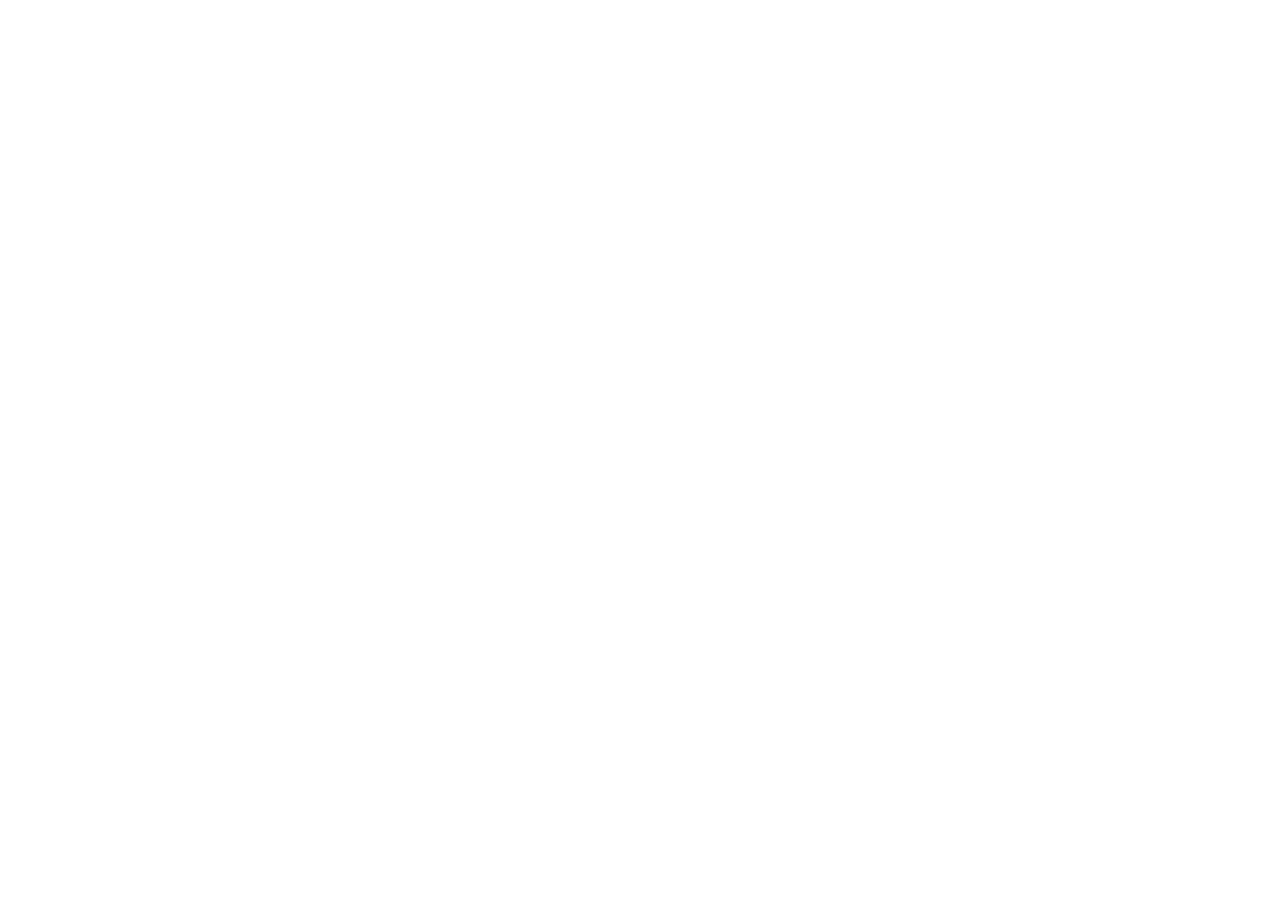
==== index.html @ 4dbe17bb "exrcicio moduloII" ====
<!DOCTYPE html>
<html lang="en">
<head>
    <meta charset="UTF-8">
    <meta http-equiv="X-UA-Compatible" content="IE=edge">
    <meta name="viewport" content="width=device-width, initial-scale=1.0">
    <title>Document</title>
</head>
<body>
    
</body>
</html>
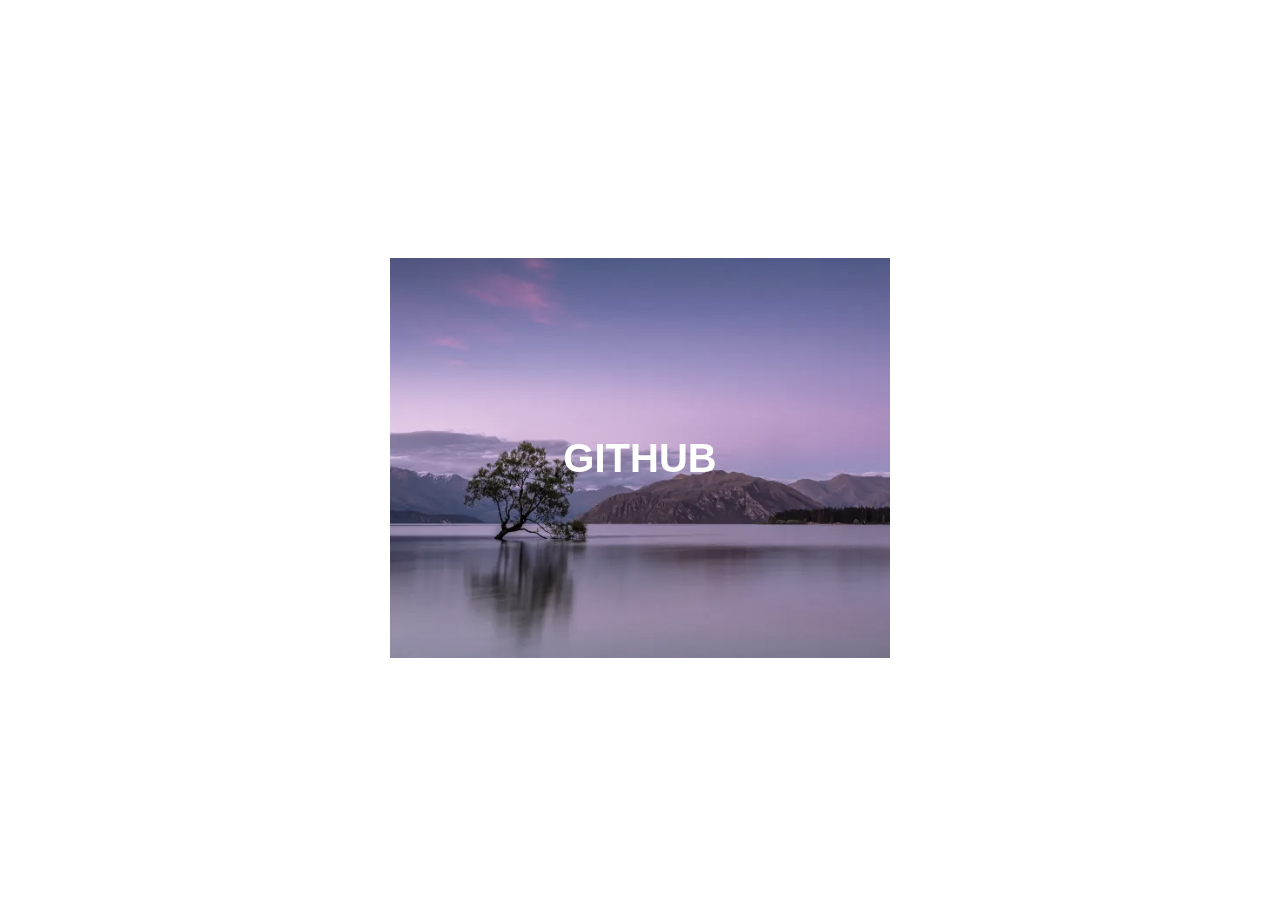
==== commit 597d3cd8: "CSS" ====
--- a/index.html
+++ b/index.html
@@ -4,9 +4,18 @@
     <meta charset="UTF-8">
     <meta http-equiv="X-UA-Compatible" content="IE=edge">
     <meta name="viewport" content="width=device-width, initial-scale=1.0">
+    <link rel="stylesheet" href="style.css">
     <title>Document</title>
 </head>
 <body>
+    <div class="container">
+        <div class="card">
+            <div class="card-wrapper">
+                <h2>Github</h2>
+                <p>Vamos nessa!</p>
+            </div>
+        </div>
+    </div>
     
 </body>
 </html>--- a/style.css
+++ b/style.css
@@ -0,0 +1,76 @@
+body{
+    font-family: sans-serif;
+}
+
+.container{
+    width: 100%;
+    height: 100vh;
+    display: flex;
+    justify-content: center;
+    align-items: center;
+
+
+}
+
+.card{
+    height: 400px;
+    width: 500px;
+    background-image: url("./paisagem.webp");
+    background-repeat: no-repeat;
+    background-size: cover;
+    display: flex;
+    justify-content: center;
+    align-items: center;
+    filter: grayscale(0.5);
+    color: white;
+    cursor: pointer;
+    transition: 0.3s;
+
+}
+
+.card-wrapper{
+    text-align: center;
+    display: flex;
+    flex-direction: column;
+    justify-content: center;
+    align-items: center;
+    position: relative;
+}
+.card-wrapper::before{
+    content: '';
+    position: absolute;
+    height: 100px;
+    width: 100px;
+    display: block;
+    border: 1px solid white;
+    opacity: 0;
+    transition: 0.3s;
+}
+.card-wrapper h2{
+    font-size: 40px;
+    text-transform: uppercase;
+    margin: 0;
+    transition: 0.3s;
+}
+.card-wrapper p{
+    font-size: 0;
+    visibility: hidden;
+    opacity: 0;
+    font-weight: bold;
+    text-transform: uppercase;
+    transition: 0.3s;
+}
+.card:hover{
+    filter:unset;
+
+}
+.card:hover > .card-wrapper::before{
+    height: 300px;
+    width: 400px;
+    opacity: 1;
+}
+.card:hover > .card-wrapper p{
+    opacity: 1;
+    visibility: visible;
+    font-size: 14px;
+}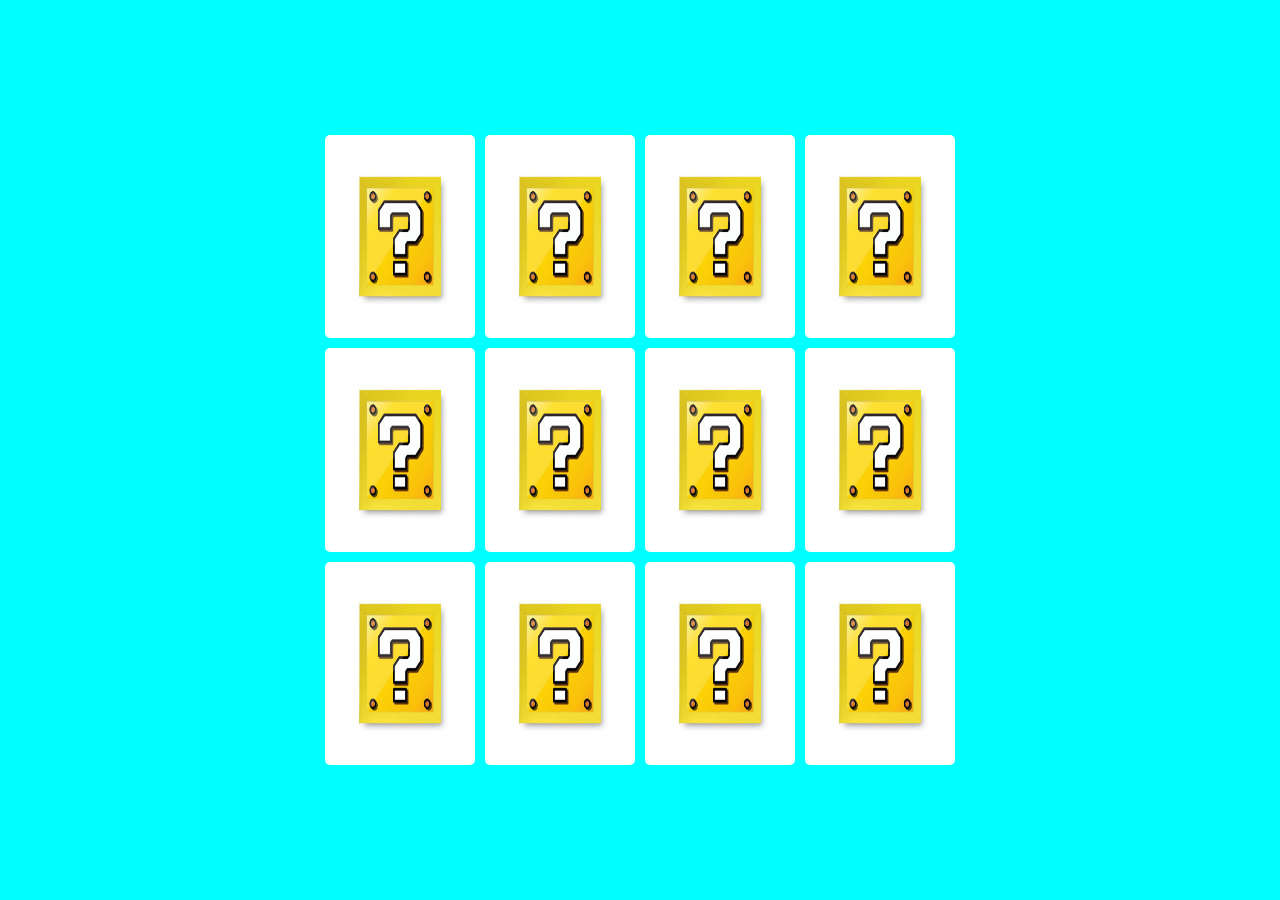
==== commit 1d885bb7: "Falta incrementar" ====
--- a/index.html
+++ b/index.html
@@ -5,17 +5,73 @@
     <meta http-equiv="X-UA-Compatible" content="IE=edge">
     <meta name="viewport" content="width=device-width, initial-scale=1.0">
     <link rel="stylesheet" href="style.css">
-    <title>Document</title>
+    <script src="script.js" defer></script>
+    <title>Memoria</title>
 </head>
 <body>
-    <div class="container">
-        <div class="card">
-            <div class="card-wrapper">
-                <h2>Github</h2>
-                <p>Vamos nessa!</p>
-            </div>
+    <main class="jogo-memoria">
+        <div class="carta">
+            <img src="./img/gato1.jpeg" alt="verso" class="carta-verso">
+            <img src="./img/misterio.jpeg" alt="frente" class="carta-frente">
+            
         </div>
-    </div>
+        <div class="carta">
+            <img src="./img/gato2.jpeg" alt="verso" class="carta-verso">
+            <img src="./img/misterio.jpeg" alt="frente" class="carta-frente">
+           
+        </div>
+        <div class="carta">
+            <img src="./img/gato3.jpeg" alt="verso" class="carta-verso">
+            <img src="./img/misterio.jpeg" alt="frente" class="carta-frente">
+           
+        </div>
+        <div class="carta">
+            <img src="./img/gato4.jpeg" alt="verso" class="carta-verso">
+            <img src="./img/misterio.jpeg" alt="frente" class="carta-frente">
+            
+        </div>
+        <div class="carta">
+            <img src="./img/gato5.jpeg" alt="verso" class="carta-verso">
+            <img src="./img/misterio.jpeg" alt="frente" class="carta-frente">
+           
+        </div>
+        <div class="carta">
+            <img src="./img/gato6.jpeg" alt="verso" class="carta-verso">
+            <img src="./img/misterio.jpeg" alt="frente" class="carta-frente">
+           
+        </div>
+        <div class="carta">
+            <img src="./img/gato1.jpeg" alt="verso" class="carta-verso">
+            <img src="./img/misterio.jpeg" alt="frente" class="carta-frente">
+            
+        </div>
+        <div class="carta">
+            <img src="./img/gato2.jpeg" alt="verso" class="carta-verso">
+            <img src="./img/misterio.jpeg" alt="frente" class="carta-frente">
+           
+        </div>
+        <div class="carta">
+            <img src="./img/gato3.jpeg" alt="verso" class="carta-verso">
+            <img src="./img/misterio.jpeg" alt="frente" class="carta-frente">
+           
+        </div>
+        <div class="carta">
+            <img src="./img/gato4.jpeg" alt="verso" class="carta-verso">
+            <img src="./img/misterio.jpeg" alt="frente" class="carta-frente">
+            
+        </div>
+        <div class="carta">
+            <img src="./img/gato5.jpeg" alt="verso" class="carta-verso">
+            <img src="./img/misterio.jpeg" alt="frente" class="carta-frente">
+           
+        </div>
+        <div class="carta">
+            <img src="./img/gato6.jpeg" alt="verso" class="carta-verso">
+            <img src="./img/misterio.jpeg" alt="frente" class="carta-frente">
+           
+        </div>
+      
+    </main>
     
 </body>
 </html>--- a/style.css
+++ b/style.css
@@ -1,76 +1,59 @@
-body{
-    font-family: sans-serif;
+* {
+    padding: 0;
+    margin: 0;
+    box-sizing: border-box;
 }
 
-.container{
-    width: 100%;
+body {
     height: 100vh;
     display: flex;
-    justify-content: center;
-    align-items: center;
+    background-color: aqua;
+}
 
+.jogo-memoria{
+    height: 640px;
+    width: 640px;
+    margin: auto;
+    display: flex;
+    flex-wrap: wrap;
+    perspective: 1000px;
+}
+
+.carta {
+    height: calc(33.333% - 10px);
+    width: calc(25% - 10px);
+    margin: 5px;
+    position: relative;
+    box-shadow: 1px, 1px, 1px rgba(1, 1, 1, 0.3);
+    cursor: pointer;
+    transform: scale(1);
+    transform-style: preserve-3d; /* não deixa o elemento achatado no plano*/
+    transition: transform .9s;
+
+}
+.carta:active {
+    transform: scale(.97);
+    transition: transform .3s;
+}
+
+.carta-frente,
+.carta-verso {
+    height: 100%;
+    width: 100%;
+    padding: 20px;
+    position: absolute;
+    border-radius: 5px;
+    background:white;
+    backface-visibility: hidden;
 
 }
 
-.card{
-    height: 400px;
-    width: 500px;
-    background-image: url("./paisagem.webp");
-    background-repeat: no-repeat;
-    background-size: cover;
-    display: flex;
-    justify-content: center;
-    align-items: center;
-    filter: grayscale(0.5);
-    color: white;
-    cursor: pointer;
-    transition: 0.3s;
-
+.carta-verso {
+    transform: rotateY(180deg);
 }
 
-.card-wrapper{
-    text-align: center;
-    display: flex;
-    flex-direction: column;
-    justify-content: center;
-    align-items: center;
-    position: relative;
-}
-.card-wrapper::before{
-    content: '';
-    position: absolute;
-    height: 100px;
-    width: 100px;
-    display: block;
-    border: 1px solid white;
-    opacity: 0;
-    transition: 0.3s;
-}
-.card-wrapper h2{
-    font-size: 40px;
-    text-transform: uppercase;
-    margin: 0;
-    transition: 0.3s;
-}
-.card-wrapper p{
-    font-size: 0;
-    visibility: hidden;
-    opacity: 0;
-    font-weight: bold;
-    text-transform: uppercase;
-    transition: 0.3s;
-}
-.card:hover{
-    filter:unset;
+/*animação de flip */
+.carta.flip {
 
-}
-.card:hover > .card-wrapper::before{
-    height: 300px;
-    width: 400px;
-    opacity: 1;
-}
-.card:hover > .card-wrapper p{
-    opacity: 1;
-    visibility: visible;
-    font-size: 14px;
+    transform: rotateY(180deg);
 }